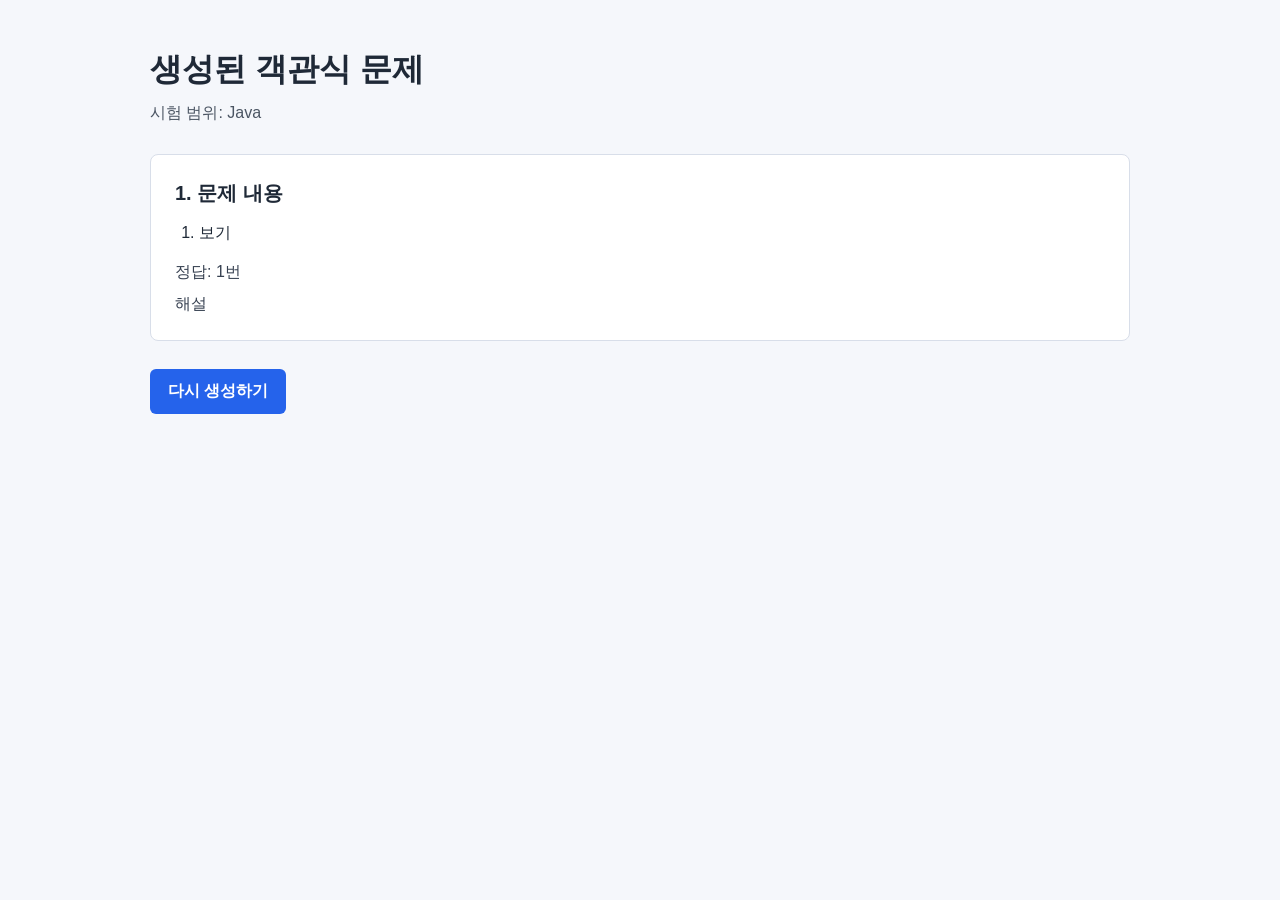
==== src/main/resources/templates/result.html @ 2712d4c8 "feat: 시험 범위 기반 더미 문제 생성 흐름 추가" ====
<!DOCTYPE html>
<html lang="ko" xmlns:th="http://www.thymeleaf.org">
<head>
	<meta charset="UTF-8">
	<meta name="viewport" content="width=device-width, initial-scale=1.0">
	<title>생성된 문제 - AI Learning Assistant</title>
	<style>
		body {
			margin: 0;
			font-family: Arial, sans-serif;
			background: #f5f7fb;
			color: #1f2937;
		}

		main {
			width: min(980px, calc(100% - 32px));
			margin: 48px auto;
		}

		header {
			margin-bottom: 28px;
		}

		h1 {
			margin: 0 0 8px;
			font-size: 32px;
		}

		.scope {
			margin: 0;
			color: #4b5563;
			line-height: 1.6;
		}

		.question-list {
			display: grid;
			gap: 18px;
			margin: 0 0 28px;
			padding: 0;
			list-style: none;
		}

		.question {
			padding: 24px;
			border: 1px solid #d8dee9;
			border-radius: 8px;
			background: #ffffff;
		}

		.question h2 {
			margin: 0 0 16px;
			font-size: 20px;
			line-height: 1.4;
		}

		.choices {
			display: grid;
			gap: 8px;
			margin: 0 0 16px;
			padding-left: 24px;
		}

		.answer,
		.explanation {
			margin: 8px 0 0;
			color: #374151;
			line-height: 1.5;
		}

		a {
			display: inline-block;
			padding: 12px 18px;
			border-radius: 6px;
			background: #2563eb;
			color: #ffffff;
			text-decoration: none;
			font-weight: 700;
		}

		a:hover {
			background: #1d4ed8;
		}
	</style>
</head>
<body>
<main>
	<header>
		<h1>생성된 객관식 문제</h1>
		<p class="scope">시험 범위: <span th:text="${result.examScope()}">Java</span></p>
	</header>

	<ol class="question-list">
		<li class="question" th:each="question : ${result.questions()}">
			<h2 th:text="${question.number()} + '. ' + ${question.content()}">1. 문제 내용</h2>
			<ol class="choices">
				<li th:each="choice : ${question.choices()}" th:text="${choice}">보기</li>
			</ol>
			<p class="answer">정답: <span th:text="${question.answerNumber()}">1</span>번</p>
			<p class="explanation" th:text="${question.explanation()}">해설</p>
		</li>
	</ol>

	<a href="/">다시 생성하기</a>
</main>
</body>
</html>
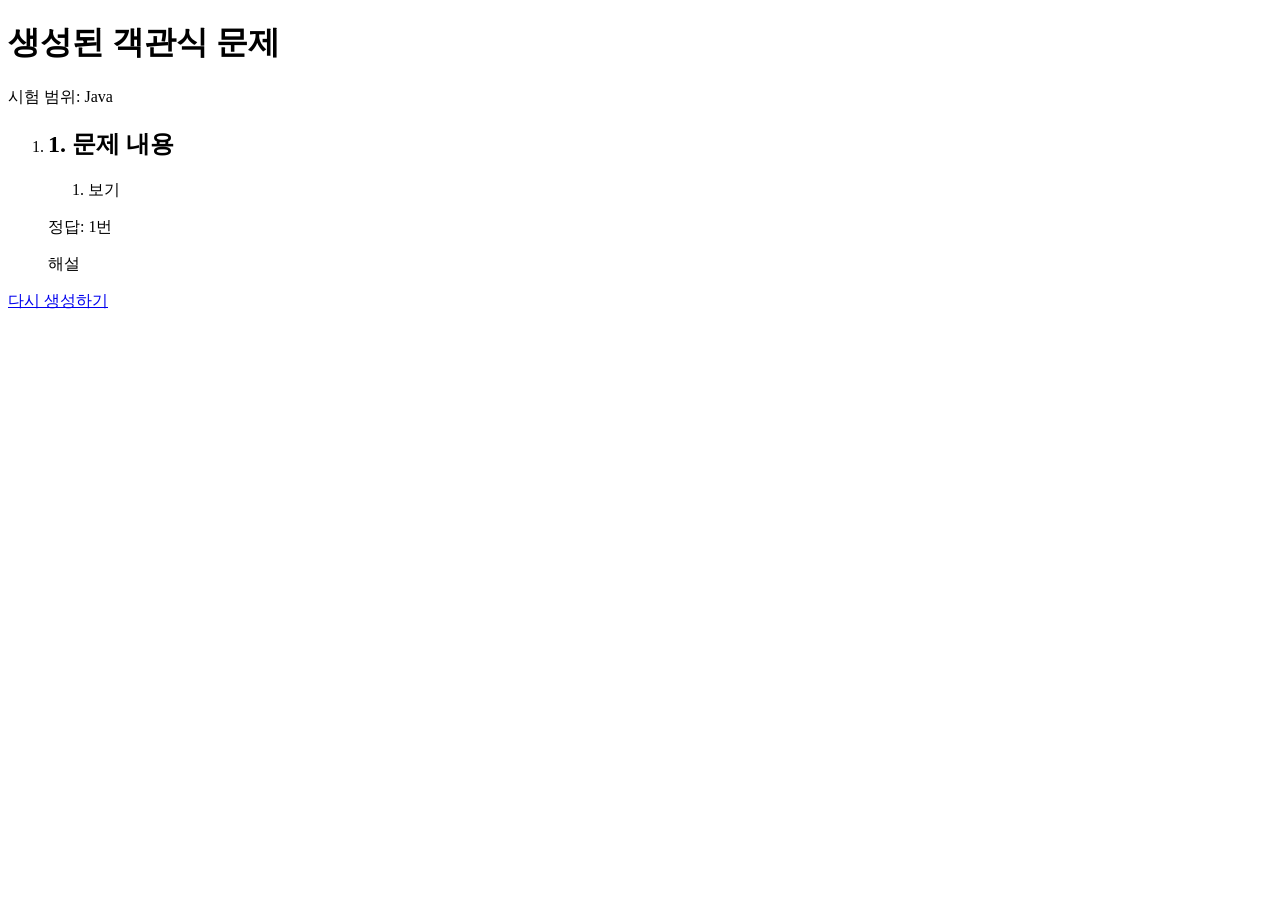
==== commit b0ed74a6: "style: 문제 생성 화면 스타일 분리" ====
--- a/src/main/resources/templates/result.html
+++ b/src/main/resources/templates/result.html
@@ -4,87 +4,11 @@
 	<meta charset="UTF-8">
 	<meta name="viewport" content="width=device-width, initial-scale=1.0">
 	<title>생성된 문제 - AI Learning Assistant</title>
-	<style>
-		body {
-			margin: 0;
-			font-family: Arial, sans-serif;
-			background: #f5f7fb;
-			color: #1f2937;
-		}
-
-		main {
-			width: min(980px, calc(100% - 32px));
-			margin: 48px auto;
-		}
-
-		header {
-			margin-bottom: 28px;
-		}
-
-		h1 {
-			margin: 0 0 8px;
-			font-size: 32px;
-		}
-
-		.scope {
-			margin: 0;
-			color: #4b5563;
-			line-height: 1.6;
-		}
-
-		.question-list {
-			display: grid;
-			gap: 18px;
-			margin: 0 0 28px;
-			padding: 0;
-			list-style: none;
-		}
-
-		.question {
-			padding: 24px;
-			border: 1px solid #d8dee9;
-			border-radius: 8px;
-			background: #ffffff;
-		}
-
-		.question h2 {
-			margin: 0 0 16px;
-			font-size: 20px;
-			line-height: 1.4;
-		}
-
-		.choices {
-			display: grid;
-			gap: 8px;
-			margin: 0 0 16px;
-			padding-left: 24px;
-		}
-
-		.answer,
-		.explanation {
-			margin: 8px 0 0;
-			color: #374151;
-			line-height: 1.5;
-		}
-
-		a {
-			display: inline-block;
-			padding: 12px 18px;
-			border-radius: 6px;
-			background: #2563eb;
-			color: #ffffff;
-			text-decoration: none;
-			font-weight: 700;
-		}
-
-		a:hover {
-			background: #1d4ed8;
-		}
-	</style>
+	<link rel="stylesheet" th:href="@{/css/app.css}">
 </head>
 <body>
 <main>
-	<header>
+	<header class="page-header">
 		<h1>생성된 객관식 문제</h1>
 		<p class="scope">시험 범위: <span th:text="${result.examScope()}">Java</span></p>
 	</header>
@@ -100,7 +24,7 @@
 		</li>
 	</ol>
 
-	<a href="/">다시 생성하기</a>
+	<a class="button" href="/">다시 생성하기</a>
 </main>
 </body>
 </html>
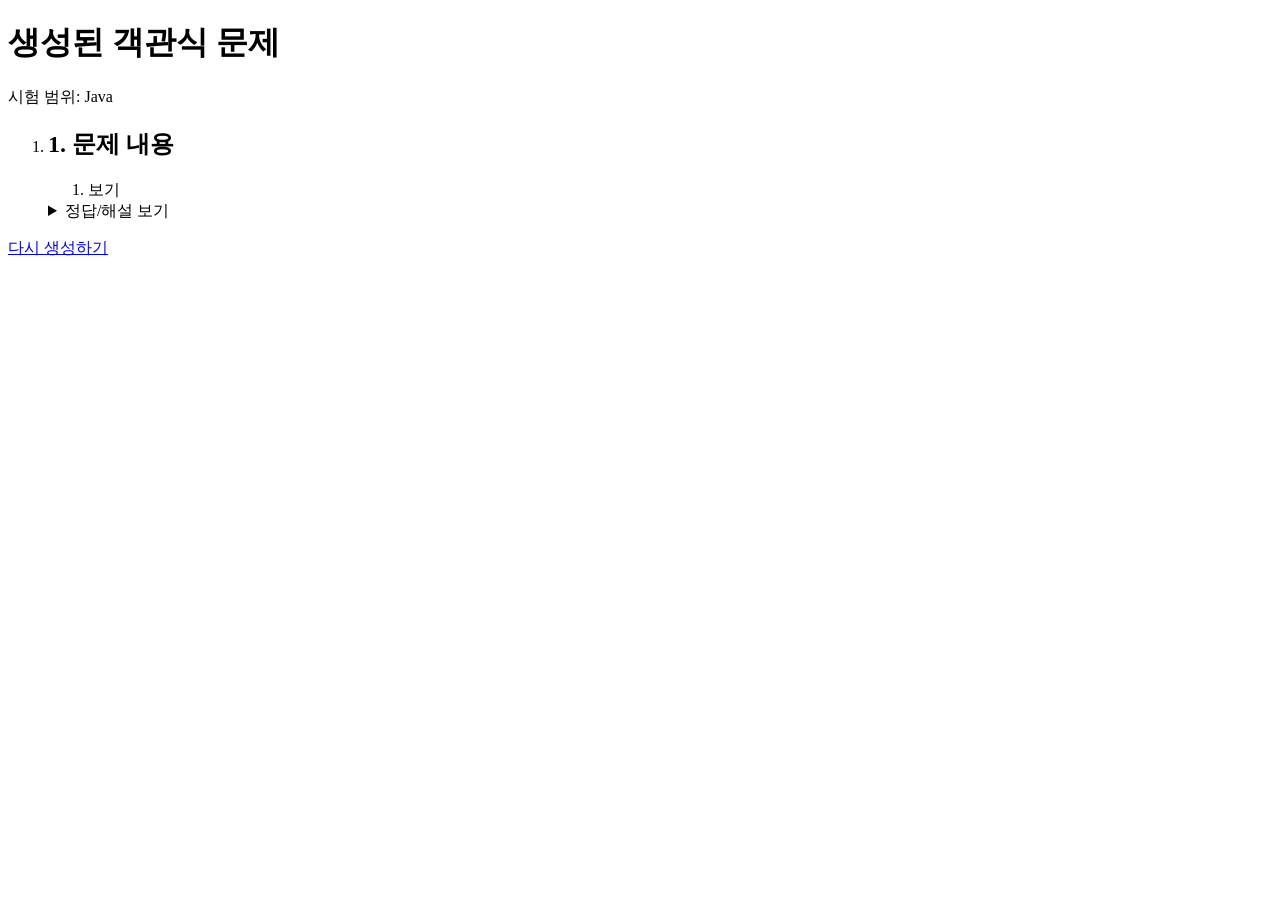
==== commit 47b17da0: "feat: 정답과 해설 접기 기능 추가" ====
--- a/src/main/resources/templates/result.html
+++ b/src/main/resources/templates/result.html
@@ -19,8 +19,11 @@
 			<ol class="choices">
 				<li th:each="choice : ${question.choices()}" th:text="${choice}">보기</li>
 			</ol>
-			<p class="answer">정답: <span th:text="${question.answerNumber()}">1</span>번</p>
-			<p class="explanation" th:text="${question.explanation()}">해설</p>
+			<details class="answer-panel">
+				<summary>정답/해설 보기</summary>
+				<p class="answer">정답: <span th:text="${question.answerNumber()}">1</span>번</p>
+				<p class="explanation" th:text="${question.explanation()}">해설</p>
+			</details>
 		</li>
 	</ol>
 
